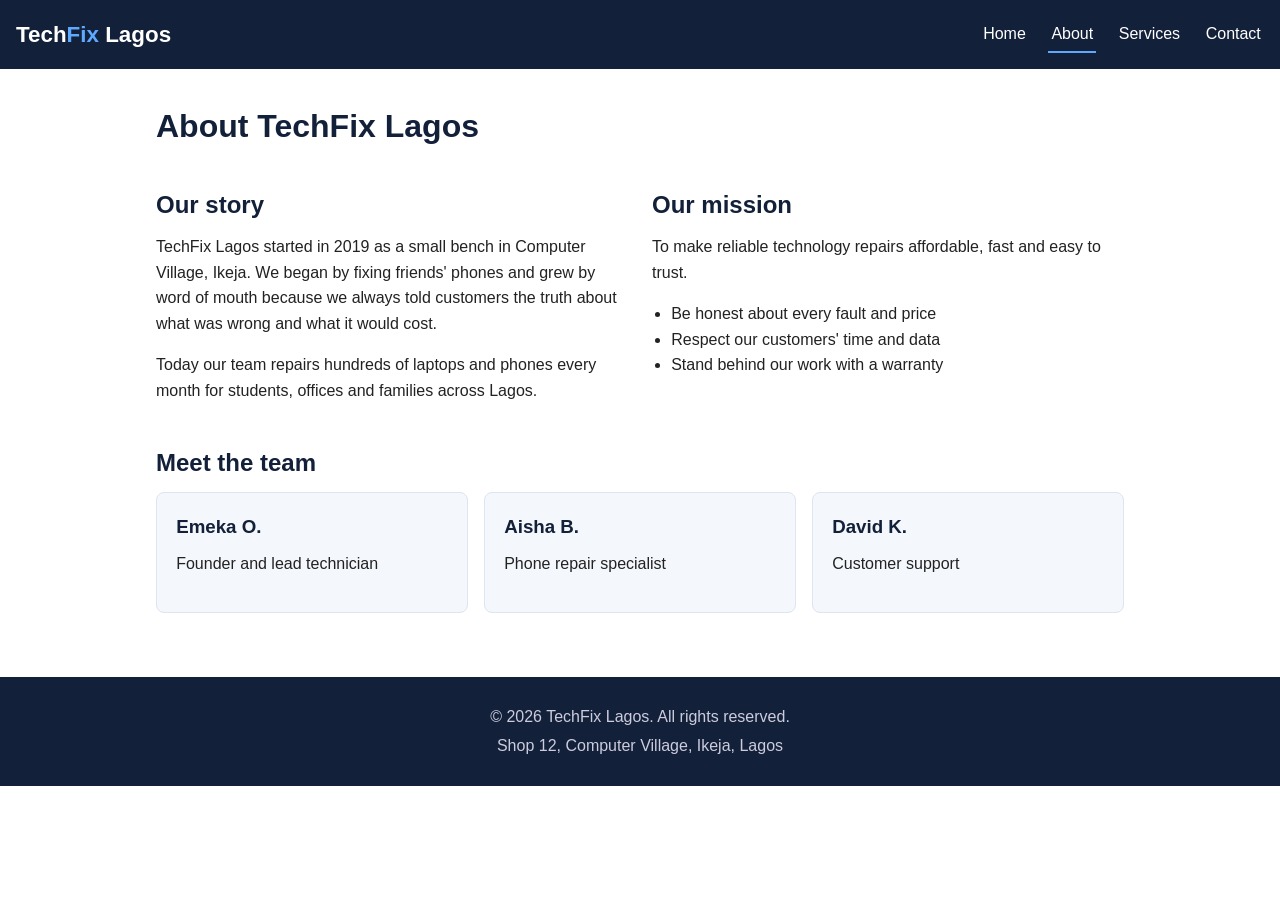
==== about.html @ 30d85966 "Add files via upload" ====
<!DOCTYPE html>
<html lang="en">
<head>
<meta charset="UTF-8">
<meta name="viewport" content="width=device-width, initial-scale=1">
<meta name="description" content="TechFix Lagos - fast, honest laptop and phone repairs.">
<title>About | TechFix Lagos</title>
<link rel="stylesheet" href="style.css">
</head>
<body>
<header class="site-header">
  <a class="logo" href="index.html">Tech<span>Fix</span> Lagos</a>
  <button class="nav-toggle" id="navToggle" aria-label="Toggle menu" aria-expanded="false">&#9776;</button>
  <nav id="mainNav" aria-label="Main navigation">
    <a href="index.html" >Home</a>
    <a href="about.html" class="active" aria-current="page">About</a>
    <a href="services.html" >Services</a>
    <a href="contact.html" >Contact</a>
  </nav>
</header>
<main class="container">
  <h1>About TechFix Lagos</h1>
  <section class="flex-row">
    <div class="text-block">
      <h2>Our story</h2>
      <p>TechFix Lagos started in 2019 as a small bench in Computer Village, Ikeja. We began by fixing friends' phones and grew by word of mouth because we always told customers the truth about what was wrong and what it would cost.</p>
      <p>Today our team repairs hundreds of laptops and phones every month for students, offices and families across Lagos.</p>
    </div>
    <div class="text-block">
      <h2>Our mission</h2>
      <p>To make reliable technology repairs affordable, fast and easy to trust.</p>
      <ul>
        <li>Be honest about every fault and price</li>
        <li>Respect our customers' time and data</li>
        <li>Stand behind our work with a warranty</li>
      </ul>
    </div>
  </section>

  <h2>Meet the team</h2>
  <div class="grid">
    <article class="card"><h3>Emeka O.</h3><p>Founder and lead technician</p></article>
    <article class="card"><h3>Aisha B.</h3><p>Phone repair specialist</p></article>
    <article class="card"><h3>David K.</h3><p>Customer support</p></article>
  </div>
</main>
<footer class="site-footer">
  <p>&copy; 2026 TechFix Lagos. All rights reserved.</p>
  <p>Shop 12, Computer Village, Ikeja, Lagos</p>
</footer>
<script src="script.js"></script>
</body>
</html>
---- style.css ----
:root { --blue:#0b5ed7; --dark:#13203a; --light:#f4f7fb; --text:#222; --red:#c62828; --green:#1b7f3b; }
* { box-sizing:border-box; margin:0; padding:0; }
body { font-family: Arial, Helvetica, sans-serif; color:var(--text); line-height:1.6; background:#fff; }
a { color:var(--blue); }
.container { max-width:1000px; margin:0 auto; padding:2rem 1rem; }
h1,h2,h3 { color:var(--dark); margin-bottom:.6rem; }
h2 { margin-top:1.5rem; }
p, ul { margin-bottom:1rem; }
ul { padding-left:1.2rem; }

/* Header (Flexbox) */
.site-header { display:flex; justify-content:space-between; align-items:center; padding:1rem; background:var(--dark); position:relative; }
.logo { color:#fff; font-size:1.4rem; font-weight:bold; text-decoration:none; }
.logo span { color:#5fa8ff; }
nav { display:flex; gap:1.2rem; }
nav a { color:#fff; text-decoration:none; padding:.3rem .2rem; border-bottom:2px solid transparent; }
nav a:hover, nav a.active { border-bottom-color:#5fa8ff; }
.nav-toggle { display:none; background:none; border:none; color:#fff; font-size:1.8rem; cursor:pointer; }

/* Hero */
.hero { text-align:center; padding:4rem 1rem; color:#fff; background:linear-gradient(135deg,var(--blue),var(--dark)); }
.hero h1 { color:#fff; font-size:2rem; max-width:700px; margin:0 auto 1rem; }
.hero p { margin-bottom:1.5rem; }

/* Buttons */
.btn { display:inline-block; background:var(--blue); color:#fff; border:2px solid var(--blue); padding:.7rem 1.4rem; border-radius:6px; text-decoration:none; font-size:1rem; cursor:pointer; margin:.3rem; }
.btn:hover { opacity:.9; }
.hero .btn { background:#fff; color:var(--blue); border-color:#fff; }
.hero .btn-outline { background:transparent; color:#fff; }

/* CSS Grid sections */
.grid { display:grid; grid-template-columns:repeat(3,1fr); gap:1rem; }
.card { background:var(--light); border-radius:8px; padding:1.2rem; border:1px solid #dde5f0; }
.price { font-weight:bold; color:var(--blue); margin-bottom:0; }

/* Flexbox sections */
.flex-row { display:flex; gap:1.5rem; flex-wrap:wrap; }
.flex-row > * { flex:1 1 300px; }
blockquote cite { display:block; margin-top:.5rem; font-style:normal; font-weight:bold; }

/* Filters */
.filters { margin:1rem 0 1.5rem; display:flex; gap:.5rem; flex-wrap:wrap; }
.filter-btn { padding:.5rem 1rem; border:2px solid var(--blue); background:#fff; color:var(--blue); border-radius:20px; cursor:pointer; font-size:1rem; }
.filter-btn.active { background:var(--blue); color:#fff; }
.service.hidden { display:none; }

/* Form */
form label { display:block; font-weight:bold; margin-top:.8rem; }
form input, form textarea { width:100%; padding:.6rem; border:1px solid #aab; border-radius:5px; font-size:1rem; font-family:inherit; }
form input.invalid, form textarea.invalid { border-color:var(--red); }
.error { display:block; color:var(--red); font-size:.9rem; min-height:1.2rem; }
#formFeedback { margin-top:1rem; font-weight:bold; }
#formFeedback.success { color:var(--green); }

/* Footer */
.site-footer { text-align:center; background:var(--dark); color:#ccd; padding:1.5rem 1rem; margin-top:2rem; }
.site-footer p { margin:.2rem 0; }

/* Tablet */
@media (max-width:900px) { .grid { grid-template-columns:repeat(2,1fr); } }

/* Phone */
@media (max-width:600px) {
  .grid { grid-template-columns:1fr; }
  .hero h1 { font-size:1.5rem; }
  .nav-toggle { display:block; }
  nav { display:none; flex-direction:column; position:absolute; top:100%; left:0; right:0; background:var(--dark); padding:1rem; gap:.5rem; z-index:10; }
  nav.open { display:flex; }
}
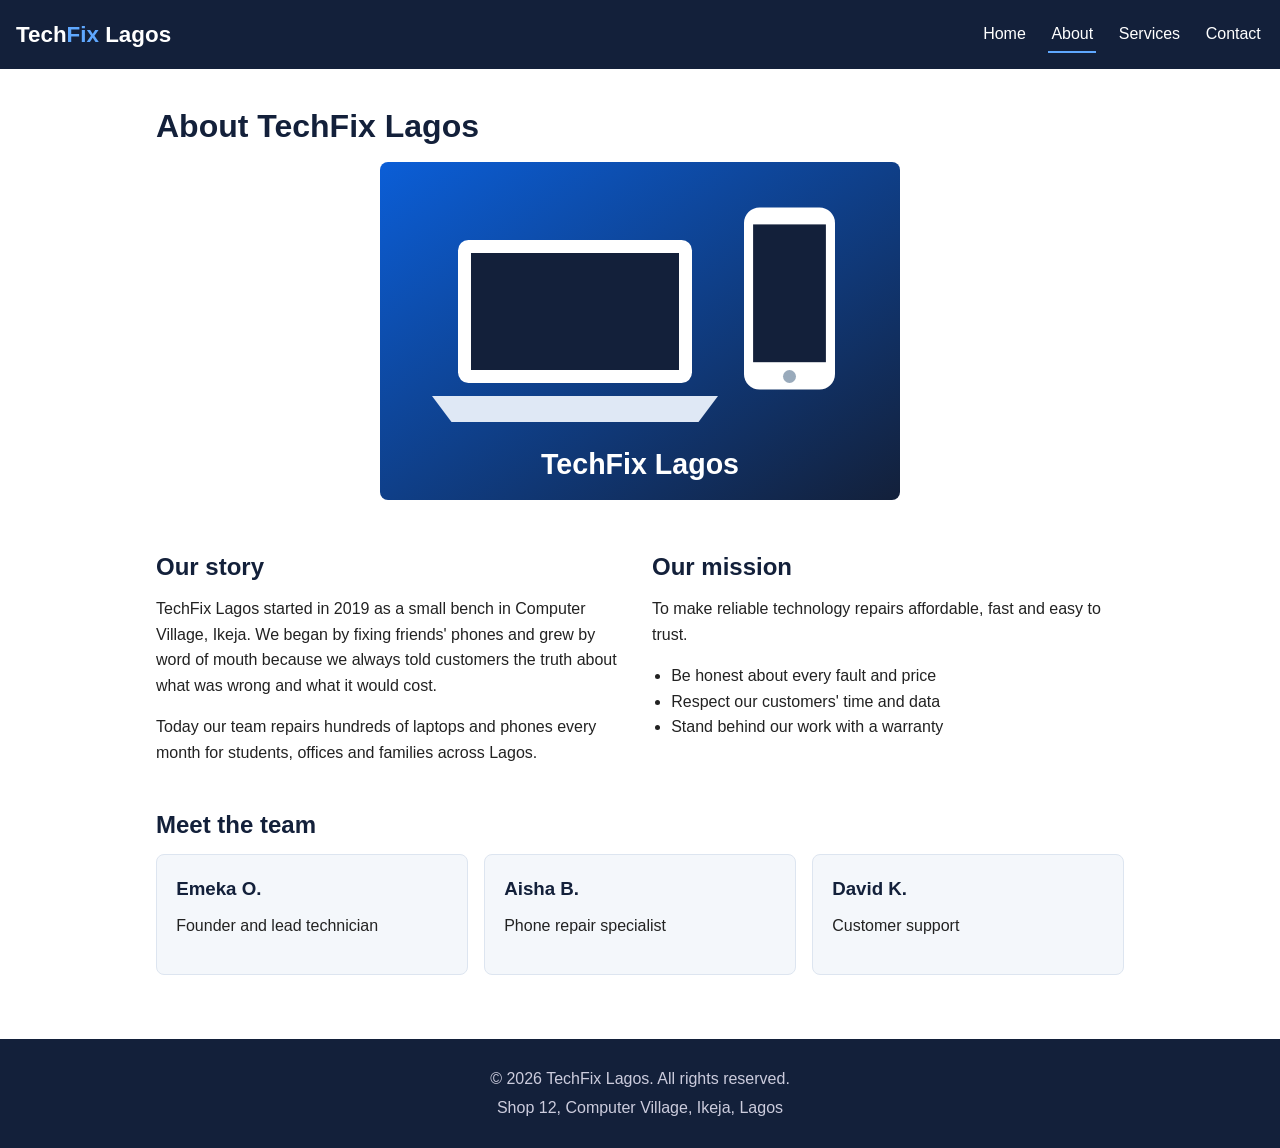
==== commit 459258c5: "Add files via upload" ====
--- a/about.html
+++ b/about.html
@@ -20,6 +20,7 @@
 </header>
 <main class="container">
   <h1>About TechFix Lagos</h1>
+  <img class="wide-img" src="hero.svg" alt="TechFix Lagos repair shop illustration">
   <section class="flex-row">
     <div class="text-block">
       <h2>Our story</h2>
--- a/style.css
+++ b/style.css
@@ -67,3 +67,9 @@
   nav { display:none; flex-direction:column; position:absolute; top:100%; left:0; right:0; background:var(--dark); padding:1rem; gap:.5rem; z-index:10; }
   nav.open { display:flex; }
 }
+
+/* Images */
+img { max-width:100%; height:auto; display:block; }
+.card img { border-radius:6px; margin-bottom:.8rem; width:100%; }
+.intro img { border-radius:8px; }
+.wide-img { max-width:520px; margin:0 auto 1.5rem; border-radius:8px; }
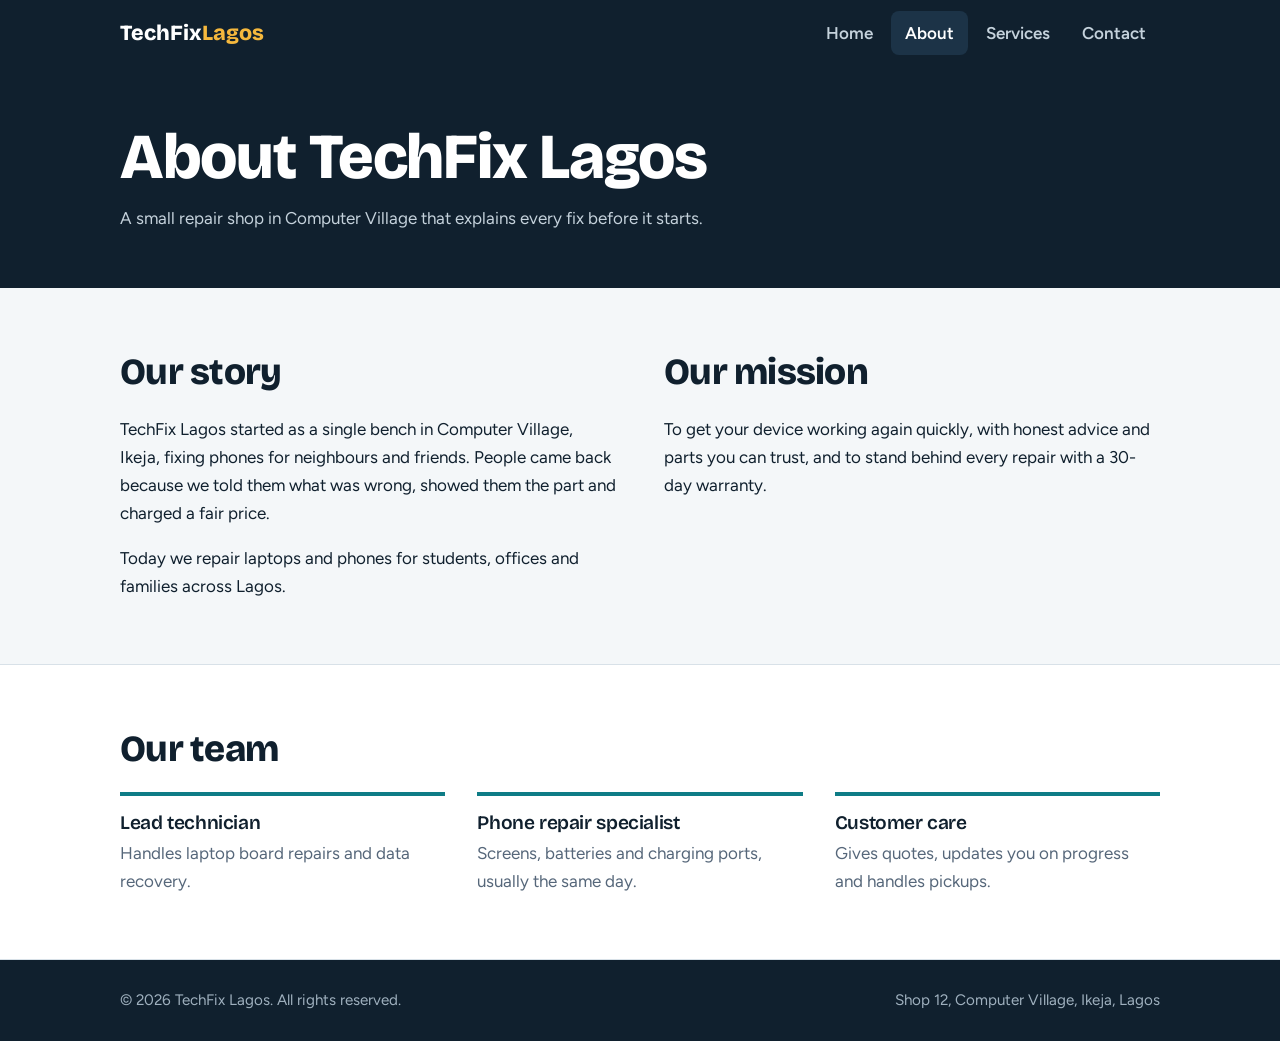
==== commit 15287d05: "Add files via upload" ====
--- a/about.html
+++ b/about.html
@@ -1,54 +1,30 @@
 <!DOCTYPE html>
 <html lang="en">
 <head>
-<meta charset="UTF-8">
+<meta charset="utf-8">
 <meta name="viewport" content="width=device-width, initial-scale=1">
+<title>About | TechFix Lagos</title>
 <meta name="description" content="TechFix Lagos - fast, honest laptop and phone repairs.">
-<title>About | TechFix Lagos</title>
+<link rel="preconnect" href="https://fonts.googleapis.com">
+<link rel="preconnect" href="https://fonts.gstatic.com" crossorigin>
+<link href="https://fonts.googleapis.com/css2?family=Bricolage+Grotesque:wght@600;800&family=Figtree:wght@400;600;700&display=swap" rel="stylesheet">
 <link rel="stylesheet" href="style.css">
 </head>
 <body>
-<header class="site-header">
-  <a class="logo" href="index.html">Tech<span>Fix</span> Lagos</a>
-  <button class="nav-toggle" id="navToggle" aria-label="Toggle menu" aria-expanded="false">&#9776;</button>
-  <nav id="mainNav" aria-label="Main navigation">
-    <a href="index.html" >Home</a>
-    <a href="about.html" class="active" aria-current="page">About</a>
-    <a href="services.html" >Services</a>
-    <a href="contact.html" >Contact</a>
-  </nav>
-</header>
-<main class="container">
-  <h1>About TechFix Lagos</h1>
-  <img class="wide-img" src="hero.svg" alt="TechFix Lagos repair shop illustration">
-  <section class="flex-row">
-    <div class="text-block">
-      <h2>Our story</h2>
-      <p>TechFix Lagos started in 2019 as a small bench in Computer Village, Ikeja. We began by fixing friends' phones and grew by word of mouth because we always told customers the truth about what was wrong and what it would cost.</p>
-      <p>Today our team repairs hundreds of laptops and phones every month for students, offices and families across Lagos.</p>
-    </div>
-    <div class="text-block">
-      <h2>Our mission</h2>
-      <p>To make reliable technology repairs affordable, fast and easy to trust.</p>
-      <ul>
-        <li>Be honest about every fault and price</li>
-        <li>Respect our customers' time and data</li>
-        <li>Stand behind our work with a warranty</li>
-      </ul>
-    </div>
-  </section>
-
-  <h2>Meet the team</h2>
-  <div class="grid">
-    <article class="card"><h3>Emeka O.</h3><p>Founder and lead technician</p></article>
-    <article class="card"><h3>Aisha B.</h3><p>Phone repair specialist</p></article>
-    <article class="card"><h3>David K.</h3><p>Customer support</p></article>
-  </div>
+<header><div class="wrap bar"><a class="logo" href="index.html">TechFix<span>Lagos</span></a>
+<button id="menu" aria-label="Menu" aria-expanded="false" aria-controls="nav">&#9776;</button>
+<nav id="nav"><ul><li><a href="index.html">Home</a></li><li><a href="about.html" aria-current=page>About</a></li><li><a href="services.html">Services</a></li><li><a href="contact.html">Contact</a></li></ul></nav></div></header>
+<main>
+<div class="page-head"><div class="wrap"><h1>About TechFix Lagos</h1><p>A small repair shop in Computer Village that explains every fix before it starts.</p></div></div>
+<section><div class="wrap two"><div><h2>Our story</h2><p>TechFix Lagos started as a single bench in Computer Village, Ikeja, fixing phones for neighbours and friends. People came back because we told them what was wrong, showed them the part and charged a fair price.</p>
+<p style="margin-top:1em">Today we repair laptops and phones for students, offices and families across Lagos.</p></div>
+<div><h2>Our mission</h2><p>To get your device working again quickly, with honest advice and parts you can trust, and to stand behind every repair with a 30-day warranty.</p></div></div></section>
+<section class="alt-bg"><div class="wrap"><h2>Our team</h2><div class="why">
+<div><h3>Lead technician</h3><p>Handles laptop board repairs and data recovery.</p></div>
+<div><h3>Phone repair specialist</h3><p>Screens, batteries and charging ports, usually the same day.</p></div>
+<div><h3>Customer care</h3><p>Gives quotes, updates you on progress and handles pickups.</p></div></div></div></section>
 </main>
-<footer class="site-footer">
-  <p>&copy; 2026 TechFix Lagos. All rights reserved.</p>
-  <p>Shop 12, Computer Village, Ikeja, Lagos</p>
-</footer>
+<footer><div class="wrap foot"><p>&copy; 2026 TechFix Lagos. All rights reserved.</p><p>Shop 12, Computer Village, Ikeja, Lagos</p></div></footer>
 <script src="script.js"></script>
 </body>
 </html>
--- a/style.css
+++ b/style.css
@@ -1,75 +1,74 @@
-:root { --blue:#0b5ed7; --dark:#13203a; --light:#f4f7fb; --text:#222; --red:#c62828; --green:#1b7f3b; }
-* { box-sizing:border-box; margin:0; padding:0; }
-body { font-family: Arial, Helvetica, sans-serif; color:var(--text); line-height:1.6; background:#fff; }
-a { color:var(--blue); }
-.container { max-width:1000px; margin:0 auto; padding:2rem 1rem; }
-h1,h2,h3 { color:var(--dark); margin-bottom:.6rem; }
-h2 { margin-top:1.5rem; }
-p, ul { margin-bottom:1rem; }
-ul { padding-left:1.2rem; }
-
-/* Header (Flexbox) */
-.site-header { display:flex; justify-content:space-between; align-items:center; padding:1rem; background:var(--dark); position:relative; }
-.logo { color:#fff; font-size:1.4rem; font-weight:bold; text-decoration:none; }
-.logo span { color:#5fa8ff; }
-nav { display:flex; gap:1.2rem; }
-nav a { color:#fff; text-decoration:none; padding:.3rem .2rem; border-bottom:2px solid transparent; }
-nav a:hover, nav a.active { border-bottom-color:#5fa8ff; }
-.nav-toggle { display:none; background:none; border:none; color:#fff; font-size:1.8rem; cursor:pointer; }
-
-/* Hero */
-.hero { text-align:center; padding:4rem 1rem; color:#fff; background:linear-gradient(135deg,var(--blue),var(--dark)); }
-.hero h1 { color:#fff; font-size:2rem; max-width:700px; margin:0 auto 1rem; }
-.hero p { margin-bottom:1.5rem; }
-
-/* Buttons */
-.btn { display:inline-block; background:var(--blue); color:#fff; border:2px solid var(--blue); padding:.7rem 1.4rem; border-radius:6px; text-decoration:none; font-size:1rem; cursor:pointer; margin:.3rem; }
-.btn:hover { opacity:.9; }
-.hero .btn { background:#fff; color:var(--blue); border-color:#fff; }
-.hero .btn-outline { background:transparent; color:#fff; }
-
-/* CSS Grid sections */
-.grid { display:grid; grid-template-columns:repeat(3,1fr); gap:1rem; }
-.card { background:var(--light); border-radius:8px; padding:1.2rem; border:1px solid #dde5f0; }
-.price { font-weight:bold; color:var(--blue); margin-bottom:0; }
-
-/* Flexbox sections */
-.flex-row { display:flex; gap:1.5rem; flex-wrap:wrap; }
-.flex-row > * { flex:1 1 300px; }
-blockquote cite { display:block; margin-top:.5rem; font-style:normal; font-weight:bold; }
-
-/* Filters */
-.filters { margin:1rem 0 1.5rem; display:flex; gap:.5rem; flex-wrap:wrap; }
-.filter-btn { padding:.5rem 1rem; border:2px solid var(--blue); background:#fff; color:var(--blue); border-radius:20px; cursor:pointer; font-size:1rem; }
-.filter-btn.active { background:var(--blue); color:#fff; }
-.service.hidden { display:none; }
-
-/* Form */
-form label { display:block; font-weight:bold; margin-top:.8rem; }
-form input, form textarea { width:100%; padding:.6rem; border:1px solid #aab; border-radius:5px; font-size:1rem; font-family:inherit; }
-form input.invalid, form textarea.invalid { border-color:var(--red); }
-.error { display:block; color:var(--red); font-size:.9rem; min-height:1.2rem; }
-#formFeedback { margin-top:1rem; font-weight:bold; }
-#formFeedback.success { color:var(--green); }
-
-/* Footer */
-.site-footer { text-align:center; background:var(--dark); color:#ccd; padding:1.5rem 1rem; margin-top:2rem; }
-.site-footer p { margin:.2rem 0; }
-
-/* Tablet */
-@media (max-width:900px) { .grid { grid-template-columns:repeat(2,1fr); } }
-
-/* Phone */
-@media (max-width:600px) {
-  .grid { grid-template-columns:1fr; }
-  .hero h1 { font-size:1.5rem; }
-  .nav-toggle { display:block; }
-  nav { display:none; flex-direction:column; position:absolute; top:100%; left:0; right:0; background:var(--dark); padding:1rem; gap:.5rem; z-index:10; }
-  nav.open { display:flex; }
-}
-
-/* Images */
-img { max-width:100%; height:auto; display:block; }
-.card img { border-radius:6px; margin-bottom:.8rem; width:100%; }
-.intro img { border-radius:8px; }
-.wide-img { max-width:520px; margin:0 auto 1.5rem; border-radius:8px; }
+:root{--ink:#10202e;--paper:#f4f7f9;--teal:#0e7c86;--amber:#f5b83d;--mute:#56677a;--line:#d8e1e8}
+*{box-sizing:border-box;margin:0}
+body{font:17px/1.65 Figtree,system-ui,sans-serif;color:var(--ink);background:var(--paper)}
+h1,h2,h3{font-family:'Bricolage Grotesque',Figtree,sans-serif;line-height:1.1;letter-spacing:-.02em}
+h1{font-size:clamp(2.3rem,6vw,4rem);font-weight:800}
+h2{font-size:clamp(1.6rem,3.5vw,2.3rem);font-weight:800;margin-bottom:.6em}
+h3{font-size:1.2rem;font-weight:600;margin-bottom:.3em}
+p{max-width:62ch}
+a{color:var(--teal)}
+:focus-visible{outline:3px solid var(--amber);outline-offset:2px}
+.wrap{max-width:1080px;margin:0 auto;padding:0 20px}
+section{padding:64px 0}
+header{background:var(--ink);position:sticky;top:0;z-index:10}
+.bar{display:flex;align-items:center;justify-content:space-between;height:66px}
+.logo{font:800 1.35rem 'Bricolage Grotesque',sans-serif;color:#fff;text-decoration:none}
+.logo span{color:var(--amber)}
+nav ul{display:flex;gap:4px;list-style:none;padding:0}
+nav a{display:block;padding:8px 14px;border-radius:8px;color:#c5d2dc;text-decoration:none;font-weight:600}
+nav a:hover,nav a[aria-current]{background:#1c3347;color:#fff}
+#menu{display:none;background:none;border:1px solid #3a5266;color:#fff;font-size:1.3rem;border-radius:8px;padding:4px 12px;cursor:pointer}
+.hero{background:var(--ink);color:#fff;padding:72px 0 96px}
+.hero .wrap{display:grid;grid-template-columns:1.15fr .85fr;gap:48px;align-items:center}
+.hero p{color:#c5d2dc;font-size:1.2rem;margin:18px 0 28px}
+.btn{display:inline-block;background:var(--amber);color:var(--ink);font-weight:700;padding:13px 24px;border-radius:10px;text-decoration:none;border:0;font-size:1rem;cursor:pointer;font-family:inherit}
+.btn:hover{background:#ffc95a}
+.btn.alt{background:transparent;color:#fff;border:2px solid #4a6378;margin-left:8px}
+.btn.alt:hover{border-color:#fff}
+.ticket{background:#fff;color:var(--ink);border-radius:14px;padding:26px;border-top:10px solid var(--amber);transform:rotate(2deg);box-shadow:0 24px 50px rgba(0,0,0,.35)}
+.ticket .tag{font-weight:600;color:var(--mute);font-size:.9rem;margin-bottom:6px}
+.steps{list-style:none;padding:0;margin-top:18px;border-left:3px solid var(--line);margin-left:7px}
+.steps li{position:relative;padding:0 0 18px 24px;color:var(--mute)}
+.steps li:last-child{padding-bottom:0}
+.steps li:before{content:"";position:absolute;left:-10px;top:5px;width:17px;height:17px;border-radius:50%;background:#fff;border:3px solid var(--line)}
+.steps .done{color:var(--ink)}.steps .done:before{background:var(--teal);border-color:var(--teal)}
+.steps .now{color:var(--ink);font-weight:600}.steps .now:before{border-color:var(--amber);background:var(--amber);animation:p 1.6s infinite}
+@keyframes p{50%{box-shadow:0 0 0 7px rgba(245,184,61,.3)}}
+.why{display:grid;grid-template-columns:repeat(3,1fr);gap:32px}
+.why div{border-top:4px solid var(--teal);padding-top:16px}
+.why p,.muted{color:var(--mute)}
+.alt-bg{background:#fff;border-block:1px solid var(--line)}
+blockquote{font:600 1.35rem/1.4 'Bricolage Grotesque',sans-serif;border-left:5px solid var(--amber);padding-left:20px;margin-bottom:28px;max-width:46ch}
+blockquote cite{display:block;font:400 .95rem Figtree,sans-serif;color:var(--mute);margin-top:8px}
+.cta{background:var(--teal);color:#fff;text-align:center}
+.cta p{margin:0 auto 24px;color:#d8f1f3}
+.page-head{background:var(--ink);color:#fff;padding:56px 0}
+.page-head p{color:#c5d2dc;margin-top:12px}
+.filters{display:flex;gap:8px;margin-bottom:28px;flex-wrap:wrap}
+.filters button{font:600 1rem Figtree,sans-serif;padding:9px 20px;border-radius:99px;border:2px solid var(--line);background:#fff;color:var(--ink);cursor:pointer}
+.filters button[aria-pressed=true]{background:var(--ink);border-color:var(--ink);color:#fff}
+.grid{display:grid;grid-template-columns:repeat(3,1fr);gap:20px}
+.card{background:#fff;border:1px solid var(--line);border-radius:12px;padding:24px}
+.card[hidden]{display:none}
+.card .kind{display:inline-block;font-size:.85rem;font-weight:600;background:#e3f3f4;color:#0a5c64;border-radius:6px;padding:2px 10px;margin-bottom:12px}
+.card p{color:var(--mute);font-size:.98rem}
+.two{display:grid;grid-template-columns:1fr 1fr;gap:48px}
+.info dt{font-weight:600;margin-top:18px}.info dd{margin:0;color:var(--mute)}
+form{background:#fff;border:1px solid var(--line);border-radius:14px;padding:28px}
+label{display:block;font-weight:600;margin-top:16px}
+input,select,textarea{width:100%;font:inherit;padding:11px 13px;margin-top:6px;border:2px solid var(--line);border-radius:8px;background:#fff}
+input:focus,select:focus,textarea:focus{border-color:var(--teal);outline:0}
+.err{color:#b3261e;font-size:.9rem;min-height:1.2em}
+.bad{border-color:#b3261e}
+#ok{background:#e3f6ea;color:#14532d;padding:12px 16px;border-radius:8px;margin-top:16px}
+form .btn{margin-top:20px;background:var(--ink);color:#fff}
+form .btn:hover{background:var(--teal)}
+footer{background:var(--ink);color:#9fb0be;padding:28px 0;font-size:.95rem}
+.foot{display:flex;justify-content:space-between;gap:12px;flex-wrap:wrap}
+@media(max-width:820px){
+#menu{display:block}
+nav{display:none;position:absolute;top:66px;left:0;right:0;background:var(--ink);padding:8px 20px 16px}
+nav.open{display:block}nav ul{flex-direction:column}
+.hero .wrap,.two,.why,.grid{grid-template-columns:1fr}
+.ticket{transform:none}.btn.alt{margin:10px 0 0}}
+@media(prefers-reduced-motion:reduce){*{animation:none!important}}
